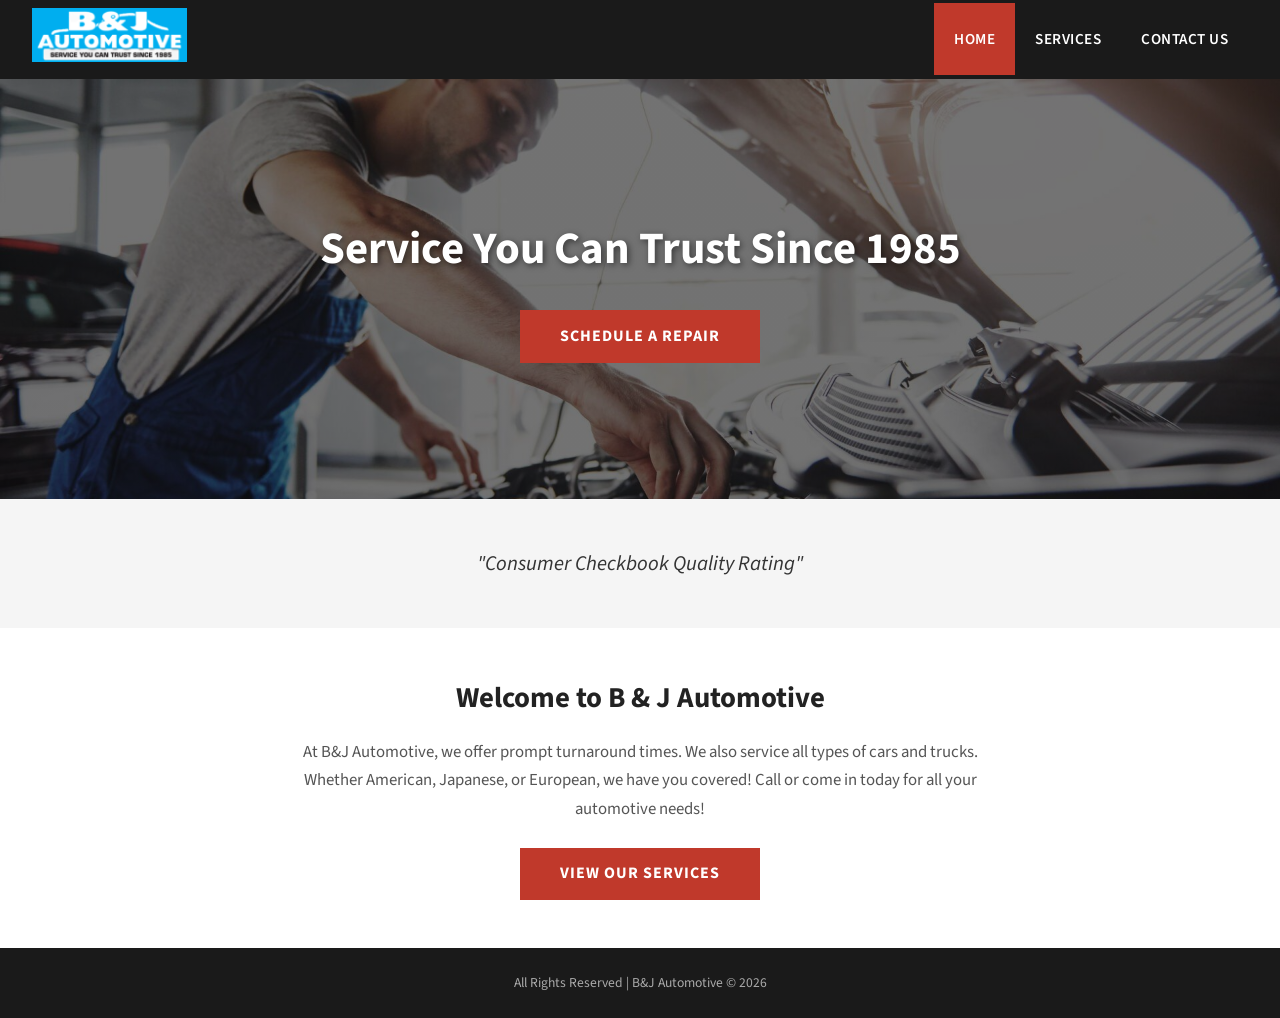
==== index.html @ 37d8f4f4 "B&J Automotive static site replica for GitHub Pages hosting 3-page static site (home, services, cont" ====
<!DOCTYPE html>
<html lang="en">
<head>
  <meta charset="UTF-8">
  <meta name="viewport" content="width=device-width, initial-scale=1.0">
  <title>B &amp; J Automotive - Service You Can Trust Since 1985</title>
  <meta name="description" content="B &amp; J Automotive in Campbell, CA. Full-service auto repair for American, Japanese, and European vehicles since 1985.">
  <link rel="stylesheet" href="styles.css">
  <script type="application/ld+json">
  {
    "@context": "https://schema.org",
    "@type": "AutoRepair",
    "name": "B & J Automotive",
    "address": {
      "@type": "PostalAddress",
      "streetAddress": "921 Camden Ave",
      "addressLocality": "Campbell",
      "addressRegion": "CA",
      "postalCode": "95008"
    },
    "telephone": "408-379-5604",
    "email": "mfwat101@aol.com",
    "url": "https://www.bandjautoinc.com",
    "openingHoursSpecification": [
      { "@type": "OpeningHoursSpecification", "dayOfWeek": ["Monday","Tuesday","Wednesday","Thursday","Friday"], "opens": "08:00", "closes": "17:30" },
      { "@type": "OpeningHoursSpecification", "dayOfWeek": "Saturday", "opens": "08:30", "closes": "14:00" }
    ],
    "foundingDate": "1985"
  }
  </script>
</head>
<body>

  <header>
    <a href="index.html" class="logo">
      <img src="images/logo.png" alt="B &amp; J Automotive">
    </a>
    <nav>
      <a href="index.html" class="active">Home</a>
      <a href="services.html">Services</a>
      <a href="contact.html">Contact Us</a>
    </nav>
  </header>

  <section class="hero">
    <h1>Service You Can Trust Since 1985</h1>
    <a href="contact.html" class="btn">Schedule a Repair</a>
  </section>

  <section class="testimonial">
    <blockquote>"Consumer Checkbook Quality Rating"</blockquote>
  </section>

  <section class="section">
    <h2>Welcome to B &amp; J Automotive</h2>
    <p>At B&amp;J Automotive, we offer prompt turnaround times. We also service all types of cars and trucks. Whether American, Japanese, or European, we have you covered! Call or come in today for all your automotive needs!</p>
    <a href="services.html" class="btn">View Our Services</a>
  </section>

  <footer>
    <p>All Rights Reserved | B&amp;J Automotive &copy; 2026</p>
  </footer>

</body>
</html>
---- styles.css ----
/* B&J Automotive - Static Site Styles */
@import url('https://fonts.googleapis.com/css2?family=Source+Sans+Pro:wght@300;400;600;700&display=swap');

* {
  margin: 0;
  padding: 0;
  box-sizing: border-box;
}

body {
  font-family: 'Source Sans Pro', Arial, sans-serif;
  color: #333;
  line-height: 1.6;
  background: #fff;
}

a {
  color: inherit;
  text-decoration: none;
}

/* ---- HEADER / NAV ---- */
header {
  background: #1a1a1a;
  padding: 0 2rem;
  display: flex;
  align-items: center;
  justify-content: space-between;
  flex-wrap: wrap;
}

header .logo img {
  height: 70px;
  padding: 0.5rem 0;
}

nav {
  display: flex;
  gap: 0;
}

nav a {
  color: #fff;
  padding: 1.5rem 1.25rem;
  font-size: 0.95rem;
  font-weight: 600;
  text-transform: uppercase;
  letter-spacing: 0.5px;
  transition: background 0.2s;
}

nav a:hover,
nav a.active {
  background: #c0392b;
}

/* ---- HERO ---- */
.hero {
  background: linear-gradient(rgba(0,0,0,0.55), rgba(0,0,0,0.55)),
              url('images/hero.jpg') center/cover no-repeat;
  color: #fff;
  text-align: center;
  padding: 6rem 2rem;
  min-height: 420px;
  display: flex;
  flex-direction: column;
  justify-content: center;
  align-items: center;
}

.hero h1 {
  font-size: 2.8rem;
  font-weight: 700;
  margin-bottom: 1.5rem;
  text-shadow: 2px 2px 6px rgba(0,0,0,0.5);
}

.btn {
  display: inline-block;
  background: #c0392b;
  color: #fff;
  padding: 0.85rem 2.5rem;
  font-size: 1rem;
  font-weight: 700;
  text-transform: uppercase;
  letter-spacing: 1px;
  border: none;
  cursor: pointer;
  transition: background 0.2s;
}

.btn:hover {
  background: #a93226;
}

/* ---- SECTIONS ---- */
.section {
  max-width: 960px;
  margin: 0 auto;
  padding: 3rem 2rem;
  text-align: center;
}

.section h2 {
  font-size: 1.8rem;
  font-weight: 700;
  margin-bottom: 1rem;
  color: #222;
}

.section p {
  font-size: 1.05rem;
  color: #555;
  max-width: 700px;
  margin: 0 auto 1.5rem;
  line-height: 1.7;
}

.testimonial {
  background: #f5f5f5;
  padding: 3rem 2rem;
  text-align: center;
}

.testimonial blockquote {
  font-size: 1.3rem;
  font-style: italic;
  color: #333;
  max-width: 700px;
  margin: 0 auto;
}

/* ---- SERVICES PAGE ---- */
.services-list {
  max-width: 700px;
  margin: 0 auto;
  text-align: left;
  list-style: none;
}

.services-list li {
  padding: 0.85rem 1rem;
  border-bottom: 1px solid #eee;
  font-size: 1.05rem;
  color: #444;
}

.services-list li:before {
  content: "\2713";
  color: #c0392b;
  font-weight: 700;
  margin-right: 0.75rem;
}

.services-list li:last-child {
  border-bottom: none;
}

/* ---- CONTACT / LOCATION PAGE ---- */
.contact-grid {
  display: grid;
  grid-template-columns: 1fr 1fr;
  gap: 3rem;
  max-width: 960px;
  margin: 0 auto;
  padding: 3rem 2rem;
  text-align: left;
}

.contact-info h3 {
  font-size: 1.2rem;
  font-weight: 700;
  margin-bottom: 1rem;
  color: #222;
}

.contact-info p {
  font-size: 1rem;
  color: #555;
  margin-bottom: 0.5rem;
}

.contact-info a {
  color: #c0392b;
}

.contact-info a:hover {
  text-decoration: underline;
}

.hours-table {
  width: 100%;
  border-collapse: collapse;
  margin-top: 1rem;
}

.hours-table td {
  padding: 0.5rem 0;
  font-size: 0.95rem;
  color: #555;
  border-bottom: 1px solid #eee;
}

.hours-table td:first-child {
  font-weight: 600;
  color: #333;
  width: 55%;
}

/* ---- CONTACT FORM ---- */
.contact-form h3 {
  font-size: 1.2rem;
  font-weight: 700;
  margin-bottom: 1rem;
  color: #222;
}

.contact-form label {
  display: block;
  font-size: 0.9rem;
  font-weight: 600;
  color: #444;
  margin-bottom: 0.3rem;
}

.contact-form input,
.contact-form textarea {
  width: 100%;
  padding: 0.65rem 0.75rem;
  font-size: 0.95rem;
  font-family: 'Source Sans Pro', Arial, sans-serif;
  border: 1px solid #ccc;
  border-radius: 3px;
  margin-bottom: 1rem;
  transition: border 0.2s;
}

.contact-form input:focus,
.contact-form textarea:focus {
  outline: none;
  border-color: #c0392b;
}

.contact-form textarea {
  height: 120px;
  resize: vertical;
}

.form-status {
  display: none;
  padding: 0.75rem;
  margin-top: 0.5rem;
  border-radius: 3px;
  font-size: 0.95rem;
}

.form-status.success {
  display: block;
  background: #d4edda;
  color: #155724;
}

.form-status.error {
  display: block;
  background: #f8d7da;
  color: #721c24;
}

/* ---- MAP ---- */
.map-container {
  width: 100%;
  margin-top: 2rem;
}

.map-container iframe {
  width: 100%;
  height: 300px;
  border: 0;
  border-radius: 4px;
}

/* ---- FOOTER ---- */
footer {
  background: #1a1a1a;
  color: #aaa;
  text-align: center;
  padding: 1.5rem 2rem;
  font-size: 0.85rem;
}

footer a {
  color: #ccc;
}

footer a:hover {
  color: #fff;
}

/* ---- RESPONSIVE ---- */
@media (max-width: 768px) {
  header {
    flex-direction: column;
    padding: 0.5rem 1rem;
  }

  nav {
    width: 100%;
    justify-content: center;
  }

  nav a {
    padding: 1rem 0.75rem;
    font-size: 0.85rem;
  }

  .hero {
    padding: 4rem 1.5rem;
    min-height: 320px;
  }

  .hero h1 {
    font-size: 2rem;
  }

  .contact-grid {
    grid-template-columns: 1fr;
    gap: 2rem;
  }
}
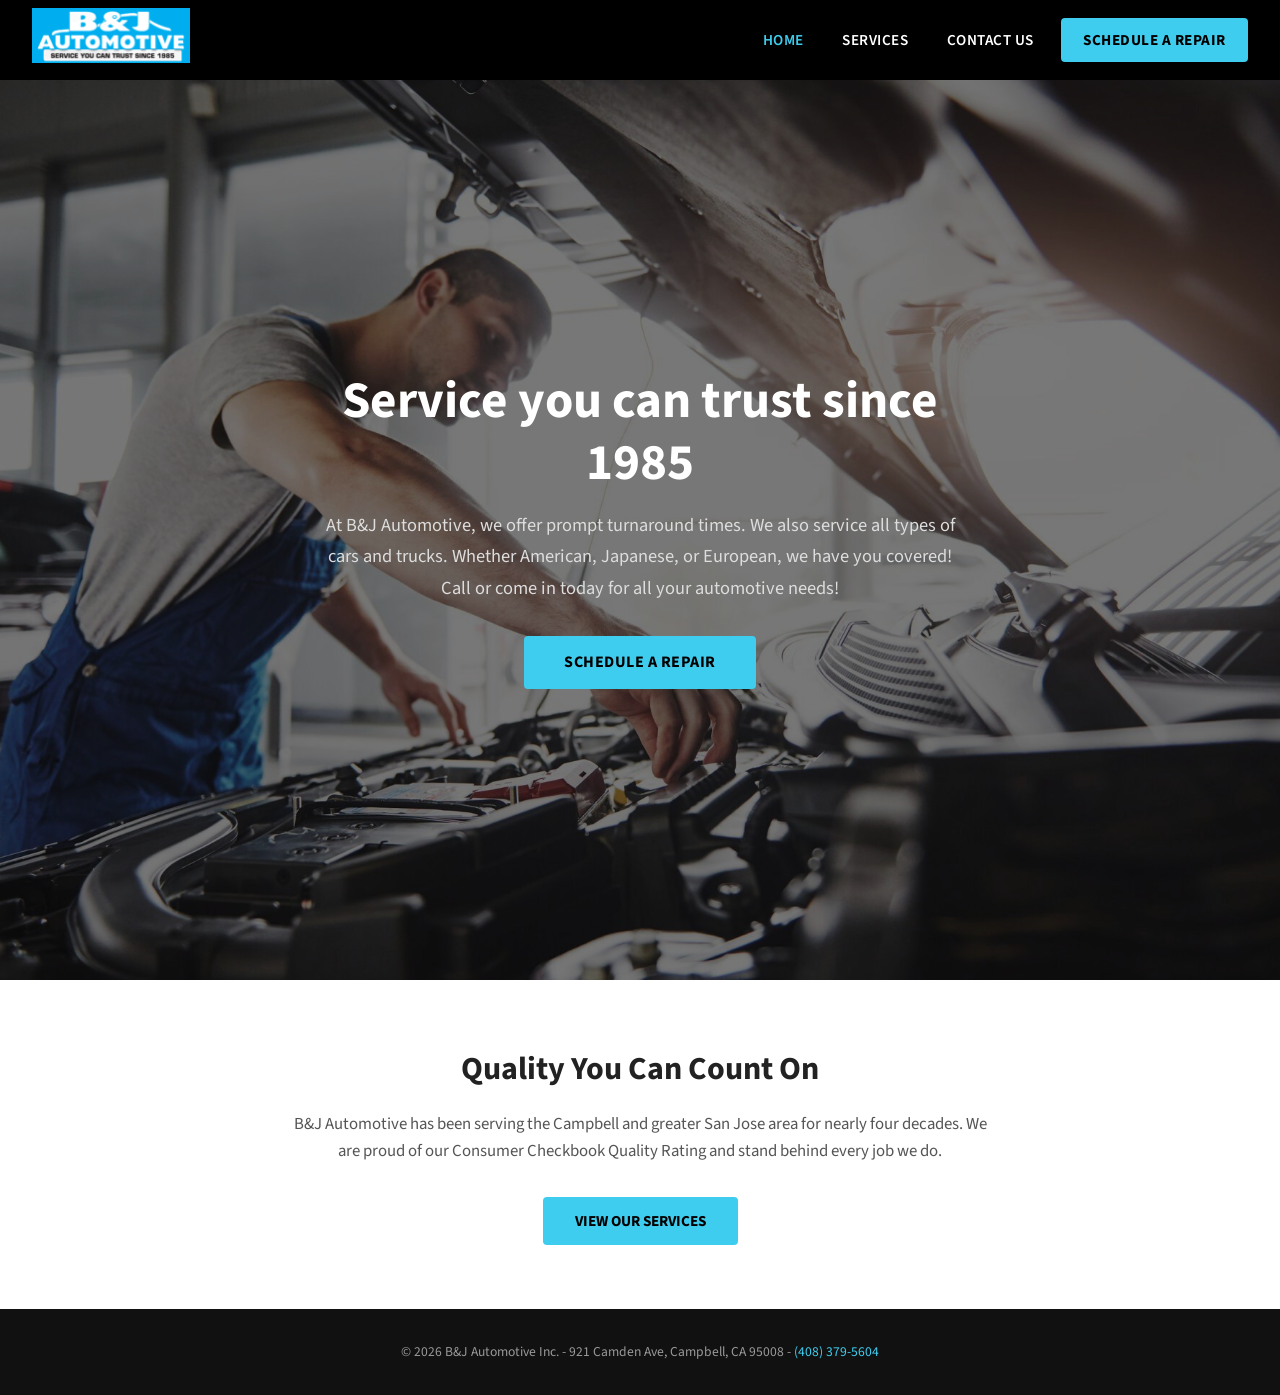
==== commit ea3a3ff6: "Replace with complete version: all backgrounds, favicon, full CSS Co-Authored-By: Claude Opus 4.6 (1" ====
--- a/index.html
+++ b/index.html
@@ -1,65 +1,49 @@
 <!DOCTYPE html>
 <html lang="en">
 <head>
-  <meta charset="UTF-8">
-  <meta name="viewport" content="width=device-width, initial-scale=1.0">
-  <title>B &amp; J Automotive - Service You Can Trust Since 1985</title>
-  <meta name="description" content="B &amp; J Automotive in Campbell, CA. Full-service auto repair for American, Japanese, and European vehicles since 1985.">
-  <link rel="stylesheet" href="styles.css">
-  <script type="application/ld+json">
-  {
-    "@context": "https://schema.org",
-    "@type": "AutoRepair",
-    "name": "B & J Automotive",
-    "address": {
-      "@type": "PostalAddress",
-      "streetAddress": "921 Camden Ave",
-      "addressLocality": "Campbell",
-      "addressRegion": "CA",
-      "postalCode": "95008"
-    },
-    "telephone": "408-379-5604",
-    "email": "mfwat101@aol.com",
-    "url": "https://www.bandjautoinc.com",
-    "openingHoursSpecification": [
-      { "@type": "OpeningHoursSpecification", "dayOfWeek": ["Monday","Tuesday","Wednesday","Thursday","Friday"], "opens": "08:00", "closes": "17:30" },
-      { "@type": "OpeningHoursSpecification", "dayOfWeek": "Saturday", "opens": "08:30", "closes": "14:00" }
-    ],
-    "foundingDate": "1985"
-  }
-  </script>
+    <meta charset="UTF-8">
+    <meta name="viewport" content="width=device-width, initial-scale=1.0">
+    <title>B&J Automotive Inc - Service You Can Trust Since 1985</title>
+    <meta name="description" content="B&J Automotive in Campbell, CA offers prompt turnaround on all car and truck repairs. American, Japanese, and European vehicles. Call (408) 379-5604.">
+    <link rel="icon" href="images/favicon.ico" type="image/x-icon">
+    <link rel="preconnect" href="https://fonts.googleapis.com">
+    <link href="https://fonts.googleapis.com/css2?family=Source+Sans+Pro:wght@400;600;700&display=swap" rel="stylesheet">
+    <link rel="stylesheet" href="style.css">
 </head>
 <body>
 
-  <header>
-    <a href="index.html" class="logo">
-      <img src="images/logo.png" alt="B &amp; J Automotive">
-    </a>
-    <nav>
-      <a href="index.html" class="active">Home</a>
-      <a href="services.html">Services</a>
-      <a href="contact.html">Contact Us</a>
-    </nav>
-  </header>
+    <header>
+        <a href="index.html" class="logo">
+            <img src="images/logo.png" alt="B&J Automotive Inc">
+        </a>
+        <div class="hamburger" onclick="document.querySelector('nav').classList.toggle('open')">
+            <span></span><span></span><span></span>
+        </div>
+        <nav>
+            <a href="index.html" class="active">Home</a>
+            <a href="services.html">Services</a>
+            <a href="contact.html">Contact Us</a>
+            <a href="contact.html" class="cta-btn">Schedule a Repair</a>
+        </nav>
+    </header>
 
-  <section class="hero">
-    <h1>Service You Can Trust Since 1985</h1>
-    <a href="contact.html" class="btn">Schedule a Repair</a>
-  </section>
+    <section class="hero" style="background-image: url('images/hero.jpg'); margin-top: 80px;">
+        <div class="hero-content">
+            <h1>Service you can trust since 1985</h1>
+            <p>At B&J Automotive, we offer prompt turnaround times. We also service all types of cars and trucks. Whether American, Japanese, or European, we have you covered! Call or come in today for all your automotive needs!</p>
+            <a href="contact.html" class="btn">Schedule a Repair</a>
+        </div>
+    </section>
 
-  <section class="testimonial">
-    <blockquote>"Consumer Checkbook Quality Rating"</blockquote>
-  </section>
+    <div class="section">
+        <h2>Quality You Can Count On</h2>
+        <p>B&J Automotive has been serving the Campbell and greater San Jose area for nearly four decades. We are proud of our Consumer Checkbook Quality Rating and stand behind every job we do.</p>
+        <a href="services.html" class="btn">View Our Services</a>
+    </div>
 
-  <section class="section">
-    <h2>Welcome to B &amp; J Automotive</h2>
-    <p>At B&amp;J Automotive, we offer prompt turnaround times. We also service all types of cars and trucks. Whether American, Japanese, or European, we have you covered! Call or come in today for all your automotive needs!</p>
-    <a href="services.html" class="btn">View Our Services</a>
-  </section>
-
-  <footer>
-    <p>All Rights Reserved | B&amp;J Automotive &copy; 2026</p>
-  </footer>
+    <footer>
+        <p>&copy; 2026 B&J Automotive Inc. - 921 Camden Ave, Campbell, CA 95008 - <a href="tel:4083795604">(408) 379-5604</a></p>
+    </footer>
 
 </body>
 </html>
--- a/style.css
+++ b/style.css
@@ -0,0 +1,439 @@
+/* B&J Automotive - Static Site Styles */
+
+* {
+    margin: 0;
+    padding: 0;
+    box-sizing: border-box;
+}
+
+body {
+    font-family: 'Source Sans Pro', 'Segoe UI', Arial, sans-serif;
+    color: #333;
+    line-height: 1.6;
+    background: #fff;
+}
+
+/* ---- Header / Nav ---- */
+
+header {
+    background: #000;
+    position: fixed;
+    width: 100%;
+    top: 0;
+    z-index: 100;
+    display: flex;
+    align-items: center;
+    justify-content: space-between;
+    padding: 0 2rem;
+    height: 80px;
+}
+
+header .logo img {
+    height: 55px;
+}
+
+nav {
+    display: flex;
+    align-items: center;
+    gap: 0;
+}
+
+nav a {
+    color: #fff;
+    text-decoration: none;
+    font-size: 0.95rem;
+    font-weight: 600;
+    text-transform: uppercase;
+    padding: 0.8rem 1.2rem;
+    letter-spacing: 0.5px;
+    transition: color 0.3s;
+}
+
+nav a:hover {
+    color: #3ecdef;
+}
+
+nav a.active {
+    color: #3ecdef;
+}
+
+nav .cta-btn {
+    background: #3ecdef;
+    color: #000;
+    padding: 0.6rem 1.4rem;
+    border-radius: 4px;
+    font-weight: 700;
+    margin-left: 0.5rem;
+    transition: background 0.3s;
+}
+
+nav .cta-btn:hover {
+    background: #3e71ef;
+    color: #fff;
+}
+
+/* ---- Mobile Nav ---- */
+
+.hamburger {
+    display: none;
+    flex-direction: column;
+    cursor: pointer;
+    gap: 5px;
+}
+
+.hamburger span {
+    width: 28px;
+    height: 3px;
+    background: #fff;
+    border-radius: 2px;
+    transition: 0.3s;
+}
+
+@media (max-width: 768px) {
+    .hamburger {
+        display: flex;
+    }
+
+    nav {
+        display: none;
+        position: absolute;
+        top: 80px;
+        left: 0;
+        width: 100%;
+        background: #000;
+        flex-direction: column;
+        padding: 1rem 0;
+    }
+
+    nav.open {
+        display: flex;
+    }
+
+    nav a {
+        padding: 0.8rem 2rem;
+        width: 100%;
+    }
+
+    nav .cta-btn {
+        margin: 0.5rem 2rem;
+        text-align: center;
+        width: calc(100% - 4rem);
+    }
+}
+
+/* ---- Hero Section ---- */
+
+.hero {
+    position: relative;
+    height: 100vh;
+    min-height: 500px;
+    display: flex;
+    align-items: center;
+    justify-content: center;
+    text-align: center;
+    color: #fff;
+    background-size: cover;
+    background-position: center;
+    background-repeat: no-repeat;
+    margin-top: 0;
+}
+
+.hero::before {
+    content: '';
+    position: absolute;
+    top: 0;
+    left: 0;
+    right: 0;
+    bottom: 0;
+    background: rgba(0, 0, 0, 0.53);
+}
+
+.hero-content {
+    position: relative;
+    z-index: 1;
+    max-width: 700px;
+    padding: 0 2rem;
+}
+
+.hero h1 {
+    font-size: 3.2rem;
+    font-weight: 700;
+    margin-bottom: 1rem;
+    line-height: 1.2;
+}
+
+.hero p {
+    font-size: 1.15rem;
+    line-height: 1.7;
+    margin-bottom: 2rem;
+    color: #ddd;
+}
+
+.hero .btn {
+    display: inline-block;
+    background: #3ecdef;
+    color: #000;
+    padding: 0.85rem 2.5rem;
+    font-size: 1rem;
+    font-weight: 700;
+    text-decoration: none;
+    text-transform: uppercase;
+    border-radius: 4px;
+    letter-spacing: 0.5px;
+    transition: background 0.3s;
+}
+
+.hero .btn:hover {
+    background: #3e71ef;
+    color: #fff;
+}
+
+/* ---- Sections ---- */
+
+.section {
+    padding: 4rem 2rem;
+    max-width: 1000px;
+    margin: 0 auto;
+    text-align: center;
+}
+
+.section h2 {
+    font-size: 2rem;
+    color: #222;
+    margin-bottom: 1rem;
+}
+
+.section p {
+    font-size: 1.05rem;
+    color: #555;
+    max-width: 700px;
+    margin: 0 auto 2rem;
+}
+
+.section .btn {
+    display: inline-block;
+    background: #3ecdef;
+    color: #000;
+    padding: 0.75rem 2rem;
+    font-size: 0.95rem;
+    font-weight: 700;
+    text-decoration: none;
+    text-transform: uppercase;
+    border-radius: 4px;
+    transition: background 0.3s;
+}
+
+.section .btn:hover {
+    background: #3e71ef;
+    color: #fff;
+}
+
+/* ---- Page Banner ---- */
+
+.page-banner {
+    position: relative;
+    height: 350px;
+    display: flex;
+    align-items: center;
+    justify-content: center;
+    text-align: center;
+    color: #fff;
+    background-size: cover;
+    background-position: center;
+    margin-top: 80px;
+}
+
+.page-banner::before {
+    content: '';
+    position: absolute;
+    top: 0;
+    left: 0;
+    right: 0;
+    bottom: 0;
+    background: rgba(0, 0, 0, 0.55);
+}
+
+.page-banner h1 {
+    position: relative;
+    z-index: 1;
+    font-size: 2.8rem;
+    font-weight: 700;
+}
+
+/* ---- Services List ---- */
+
+.services-grid {
+    display: grid;
+    grid-template-columns: repeat(auto-fit, minmax(280px, 1fr));
+    gap: 1.5rem;
+    max-width: 900px;
+    margin: 0 auto;
+    text-align: left;
+}
+
+.service-item {
+    padding: 1.2rem 1.5rem;
+    background: #f8f8f8;
+    border-left: 4px solid #3ecdef;
+    border-radius: 2px;
+    font-size: 1.05rem;
+    font-weight: 600;
+    color: #333;
+}
+
+/* ---- Contact Page ---- */
+
+.contact-wrapper {
+    display: grid;
+    grid-template-columns: 1fr 1fr;
+    gap: 3rem;
+    max-width: 1000px;
+    margin: 0 auto;
+    padding: 3rem 2rem;
+    text-align: left;
+}
+
+@media (max-width: 768px) {
+    .contact-wrapper {
+        grid-template-columns: 1fr;
+    }
+}
+
+.contact-info h2 {
+    font-size: 1.8rem;
+    color: #222;
+    margin-bottom: 1.5rem;
+}
+
+.contact-info p {
+    font-size: 1rem;
+    margin-bottom: 0.6rem;
+    color: #444;
+}
+
+.contact-info p strong {
+    color: #222;
+}
+
+.contact-info .hours-table {
+    margin-top: 1.5rem;
+    width: 100%;
+}
+
+.hours-table td {
+    padding: 0.3rem 0;
+    font-size: 0.95rem;
+}
+
+.hours-table td:first-child {
+    font-weight: 600;
+    padding-right: 2rem;
+    color: #222;
+}
+
+.hours-table td:last-child {
+    color: #555;
+}
+
+/* ---- Contact Form ---- */
+
+.contact-form h2 {
+    font-size: 1.8rem;
+    color: #222;
+    margin-bottom: 1.5rem;
+}
+
+.contact-form label {
+    display: block;
+    font-weight: 600;
+    font-size: 0.9rem;
+    margin-bottom: 0.3rem;
+    color: #333;
+}
+
+.contact-form input,
+.contact-form textarea {
+    width: 100%;
+    padding: 0.7rem 0.9rem;
+    margin-bottom: 1rem;
+    border: 1px solid #ccc;
+    border-radius: 4px;
+    font-family: inherit;
+    font-size: 0.95rem;
+    transition: border 0.3s;
+}
+
+.contact-form input:focus,
+.contact-form textarea:focus {
+    outline: none;
+    border-color: #3ecdef;
+}
+
+.contact-form textarea {
+    height: 120px;
+    resize: vertical;
+}
+
+.contact-form button {
+    background: #3ecdef;
+    color: #000;
+    padding: 0.75rem 2rem;
+    font-size: 0.95rem;
+    font-weight: 700;
+    text-transform: uppercase;
+    border: none;
+    border-radius: 4px;
+    cursor: pointer;
+    transition: background 0.3s;
+}
+
+.contact-form button:hover {
+    background: #3e71ef;
+    color: #fff;
+}
+
+/* ---- Map ---- */
+
+.map-container {
+    margin-top: 2rem;
+}
+
+.map-container iframe {
+    width: 100%;
+    height: 300px;
+    border: none;
+    border-radius: 4px;
+}
+
+/* ---- Footer ---- */
+
+footer {
+    background: #111;
+    color: #999;
+    text-align: center;
+    padding: 2rem;
+    font-size: 0.85rem;
+}
+
+footer a {
+    color: #3ecdef;
+    text-decoration: none;
+}
+
+footer a:hover {
+    text-decoration: underline;
+}
+
+footer .footer-links {
+    margin-top: 0.5rem;
+}
+
+footer .footer-links a {
+    margin: 0 0.5rem;
+}
+
+/* ---- Utility ---- */
+
+.spacer {
+    height: 80px;
+}
